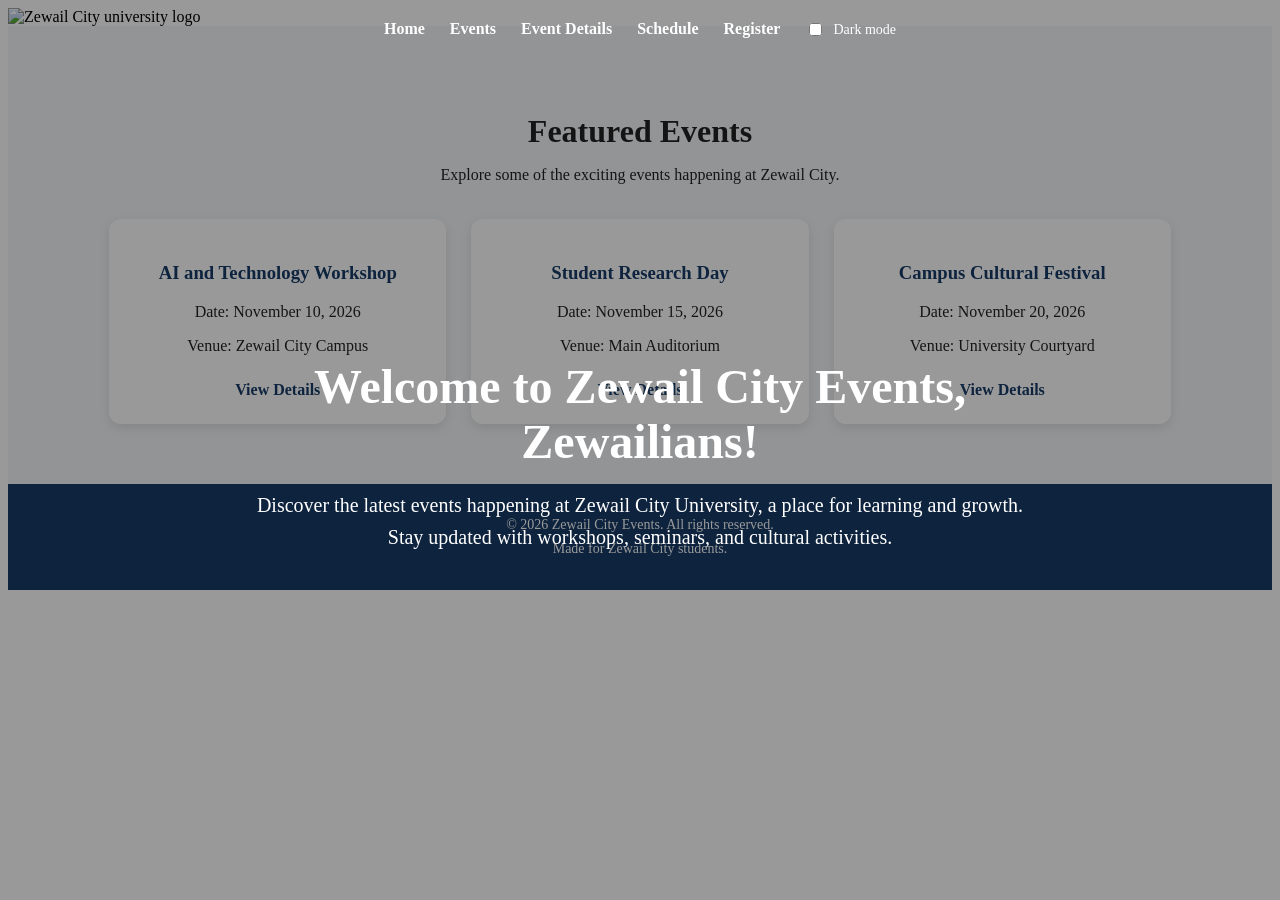
==== index.html @ 746bef53 "Add files via upload" ====
<!DOCTYPE html>
<html lang="en">


<head>
    <meta charset="UTF-8">
    <meta name="viewport" content="width=device-width, initial-scale=1.0">
    <title>Zewail City Events</title>
    
<link rel="stylesheet" href="style.css">

</head>


<body>

    <div class="hero">

        <nav class="main-nav">
    <a href="index.html">Home</a>
    <a href="events.html">Events</a>
    <a href="event-details.html">Event Details</a>
    <a href="schedule.html">Schedule</a>
    <a href="registration.html">Register</a>
    <label class="theme-toggle">
    <input type="checkbox" id="dark-mode">
    <span>Dark mode</span>
</label>


</nav> 

        <img
            src="https://img.sanishtech.com/u/2b7cc53fdcdb1e568242554a8182a8a2.webp"
            alt="Zewail City university logo"
        >

        <div class="hero-content">
            <h1>Welcome to Zewail City Events, Zewailians!</h1>

            <p>
                Discover the latest events happening at Zewail City University,
                a place for learning and growth. Stay updated with workshops,
                seminars, and cultural activities.
            </p>
        </div>

    </div>
    
        <section class="featured-events">

    <h2>Featured Events</h2>

    <p>Explore some of the exciting events happening at Zewail City.</p>

    <div class="events-container">

        <article class="event-card">
            <h3>AI and Technology Workshop</h3>
            <p>Date: November 10, 2026</p>
            <p>Venue: Zewail City Campus</p>
            <a href="event-details.html">View Details</a>
        </article>

        <article class="event-card">
            <h3>Student Research Day</h3>
            <p>Date: November 15, 2026</p>
            <p>Venue: Main Auditorium</p>
            <a href="event-details.html">View Details</a>
        </article>

        <article class="event-card">
            <h3>Campus Cultural Festival</h3>
            <p>Date: November 20, 2026</p>
            <p>Venue: University Courtyard</p>
            <a href="event-details.html">View Details</a>
        </article>

    </div>

</section>

    <footer class="site-footer">
    <p>&copy; 2026 Zewail City Events. All rights reserved.</p>
    <p>Made for Zewail City students.</p>
</footer>
</body>


</html>
---- style.css ----
img {
    width: 100%;
    height: 100vh;
    object-fit: cover;
    display: block;
}
img {
    width: 100%;
    height: auto;
    display: block;
} 

.hero img {
    width: 100%;
    height: 100%;
    object-fit: cover;
    display: block;
}

.hero-content {
    position: absolute;
    top: 50%;
    left: 50%;
    transform: translate(-50%, -50%);
    color: white;
    text-align: center;
    width: 90%;
}
 .hero-content {
    position: absolute;
    top: 50%;
    left: 50%;
    transform: translate(-50%, -50%);
    color: white;
    text-align: center;
    width: 90%;
    max-width: 800px;
    z-index: 1;
}

.hero-content h1 {
    font-size: 48px;
    margin-bottom: 20px;
}

.hero-content p {
    font-size: 20px;
    line-height: 1.6;
}
.hero::before {
    content: "";
    position: absolute;
    top: 0;
    left: 0;
    width: 100%;
    height: 100%;
    background: rgba(0, 0, 0, 0.4);
    z-index: 1;
}

.hero-content {
    z-index: 2;
}


@media (max-width: 600px) {
    .hero-content h1 {
        font-size: 32px;
    }

    .hero-content p {
        font-size: 16px;
    }
} 

.main-nav {
    position: absolute;
    top: 0;
    left: 0;
    width: 100%;
    box-sizing: border-box;
    padding: 20px;
    display: flex;
    justify-content: center;
    gap: 25px;
    flex-wrap: wrap;
    z-index: 2;
}

.main-nav a {
    color: white;
    text-decoration: none;
    font-weight: bold;
    transition: color 0.3s ease;
}

.main-nav a:hover {
    color: #ffd166;
} 


@media (max-width: 600px) {
    .main-nav {
        gap: 12px;
        padding: 15px 10px;
    }

    .main-nav a {
        font-size: 14px;
    }
}

.featured-events {
    padding: 60px 8%;
    text-align: center;
    background-color: #f4f6f9;
    color: #222;
}

.featured-events h2 {
    font-size: 32px;
    margin-bottom: 15px;
}

.events-container {
    display: grid;
    grid-template-columns: repeat(3, 1fr);
    gap: 25px;
    margin-top: 35px;
}

.event-card {
    background-color: white;
    padding: 25px;
    border-radius: 12px;
    box-shadow: 0 4px 12px rgba(0, 0, 0, 0.1);
}

.event-card h3 {
    color: #173b67;
}

.event-card a {
    display: inline-block;
    margin-top: 10px;
    color: #173b67;
    font-weight: bold;
    text-decoration: none;
}

.event-card a:hover {
    color: #d97706;
} 
@media (max-width: 900px) {
    .events-container {
        grid-template-columns: repeat(2, 1fr);
    }
}

@media (max-width: 600px) {
    .events-container {
        grid-template-columns: 1fr;
    }
}

.site-footer {
    background-color: #173b67;
    color: white;
    text-align: center;
    padding: 25px 15px;
    margin-top: 0;
}

.site-footer p {
    margin: 8px 0;
    font-size: 14px;
}

.event-image {
    width: 100%;
    height: 180px;
    object-fit: cover;
    border-radius: 8px;
} 

.catalogue-section {
    padding: 50px 8%;
    background-color: #f4f6f9;
    color: #222;
}

.catalogue-section h2 {
    text-align: center;
    font-size: 32px;
    color: #173b67;
}

.catalogue-section > p {
    text-align: center;
    margin-bottom: 30px;
}

.catalogue-section .events-container {
    align-items: stretch;
}

.catalogue-section .event-card {
    text-align: left;
    transition: transform 0.3s ease;
}

.catalogue-section .event-card:hover {
    transform: translateY(-5px);
}
.event-detail-section {
    max-width: 900px;
    margin: 40px auto;
    padding: 30px;
    background-color: #f4f6f9;
    color: #222;
    border-radius: 12px;
}

.event-detail-section h2 {
    color: #173b67;
    text-align: center;
}

.event-poster {
    display: block;
    width: 100%;
    height: 350px;
    object-fit: cover;
    border-radius: 10px;
    margin: 25px auto;
}

.event-detail-section li {
    margin-bottom: 12px;
    line-height: 1.5;
}

.event-detail-section > a {
    display: inline-block;
    background-color: #173b67;
    color: white;
    padding: 12px 20px;
    border-radius: 6px;
    text-decoration: none;
    transition: background-color 0.3s ease;
}

.event-detail-section > a:hover {
    background-color: #d97706;
}
.agenda-table {
    width: 100%;
    border-collapse: collapse;
    margin-top: 20px;
    background-color: white;
}

.agenda-table th,
.agenda-table td {
    border: 1px solid #d5dbe3;
    padding: 14px;
    text-align: left;
}

.agenda-table th {
    background-color: #173b67;
    color: white;
}

.agenda-table tbody tr:nth-child(even) {
    background-color: #eaf0f7;
}
.review-form {
    display: flex;
    flex-direction: column;
    gap: 12px;
    margin-top: 20px;
}

.review-form label {
    font-weight: bold;
    color: #173b67;
}

.review-form input,
.review-form select,
.review-form textarea {
    width: 100%;
    box-sizing: border-box;
    padding: 12px;
    border: 1px solid #cbd5e1;
    border-radius: 6px;
    font: inherit;
}

.review-form textarea {
    resize: vertical;
}

.review-form button {
    align-self: flex-start;
    background-color: #173b67;
    color: white;
    padding: 12px 22px;
    border: none;
    border-radius: 6px;
    cursor: pointer;
    transition: background-color 0.3s ease;
}

.review-form button:hover {
    background-color: #d97706;
}
.table-wrapper {
    width: 100%;
    overflow-x: auto;
}

.schedule-section {
    padding: 40px 8%;
    color: #222;
}

.schedule-section h2 {
    color: #173b67;
    text-align: center;
    margin-bottom: 25px;
}

.schedule-section .agenda-table {
    min-width: 650px;
}
.registration-section {
    max-width: 750px;
    margin: 40px auto;
    padding: 30px;
    background-color: #f4f6f9;
    color: #222;
    border-radius: 12px;
}

.registration-section h2,
.registration-section h3 {
    color: #173b67;
}

.registration-form {
    display: flex;
    flex-direction: column;
    gap: 12px;
    margin-top: 25px;
}

.registration-form label {
    font-weight: bold;
}

.registration-form input:not([type="radio"]):not([type="checkbox"]) ,
.registration-form select,
.registration-form textarea {
    width: 100%;
    box-sizing: border-box;
    padding: 12px;
    border: 1px solid #cbd5e1;
    border-radius: 6px;
    font: inherit;
}

.registration-form input[type="radio"],
.registration-form input[type="checkbox"] {
    width: auto;
    margin-right: 8px;
}

.registration-form input[type="range"],
.registration-form input[type="color"],
.registration-form input[type="file"] {
    padding: 4px;
}

.registration-form button {
    align-self: flex-start;
    padding: 12px 22px;
    background-color: #173b67;
    color: white;
    border: none;
    border-radius: 6px;
    cursor: pointer;
    transition: background-color 0.3s ease;
}

.registration-form button:hover {
    background-color: #d97706;
}

@media (max-width: 600px) {
    .registration-section {
        margin: 20px 12px;
        padding: 20px;
    }
}

body:not(:has(.hero)) .main-nav {
    position: static;
    background-color: #173b67;
    justify-content: center;
}

body:not(:has(.hero)) header {
    padding: 30px 20px;
    text-align: center;
    background-color: #f4f6f9;
    color: #173b67;
}
.theme-toggle {
    display: inline-flex;
    align-items: center;
    gap: 8px;
    color: white;
    cursor: pointer;
    font-size: 14px;
}

.theme-toggle input {
    cursor: pointer;
    accent-color: #ffd166;
}

body:has(#dark-mode:checked) {
    background-color: #121820;
    color: #f1f5f9;
}

body:has(#dark-mode:checked) .featured-events,
body:has(#dark-mode:checked) .catalogue-section,
body:has(#dark-mode:checked) .event-detail-section,
body:has(#dark-mode:checked) .registration-section,
body:has(#dark-mode:checked) header {
    background-color: #1e293b;
    color: #f1f5f9;
}

body:has(#dark-mode:checked) .event-card {
    background-color: #273449;
    color: #f1f5f9;
}
### dark mood as an option for the web ,, I faced alot of errors for this option but I fixed it and now it works fine

body:has(#dark-mode:checked) h2,
body:has(#dark-mode:checked) h3 {
    color: #a8c7fa;
}

body:has(#dark-mode:checked) .agenda-table td {
    background-color: #273449;
    color: #f1f5f9;
    border-color: #475569;
}

body:has(#dark-mode:checked) .site-footer {
    background-color: #0b1220;
}
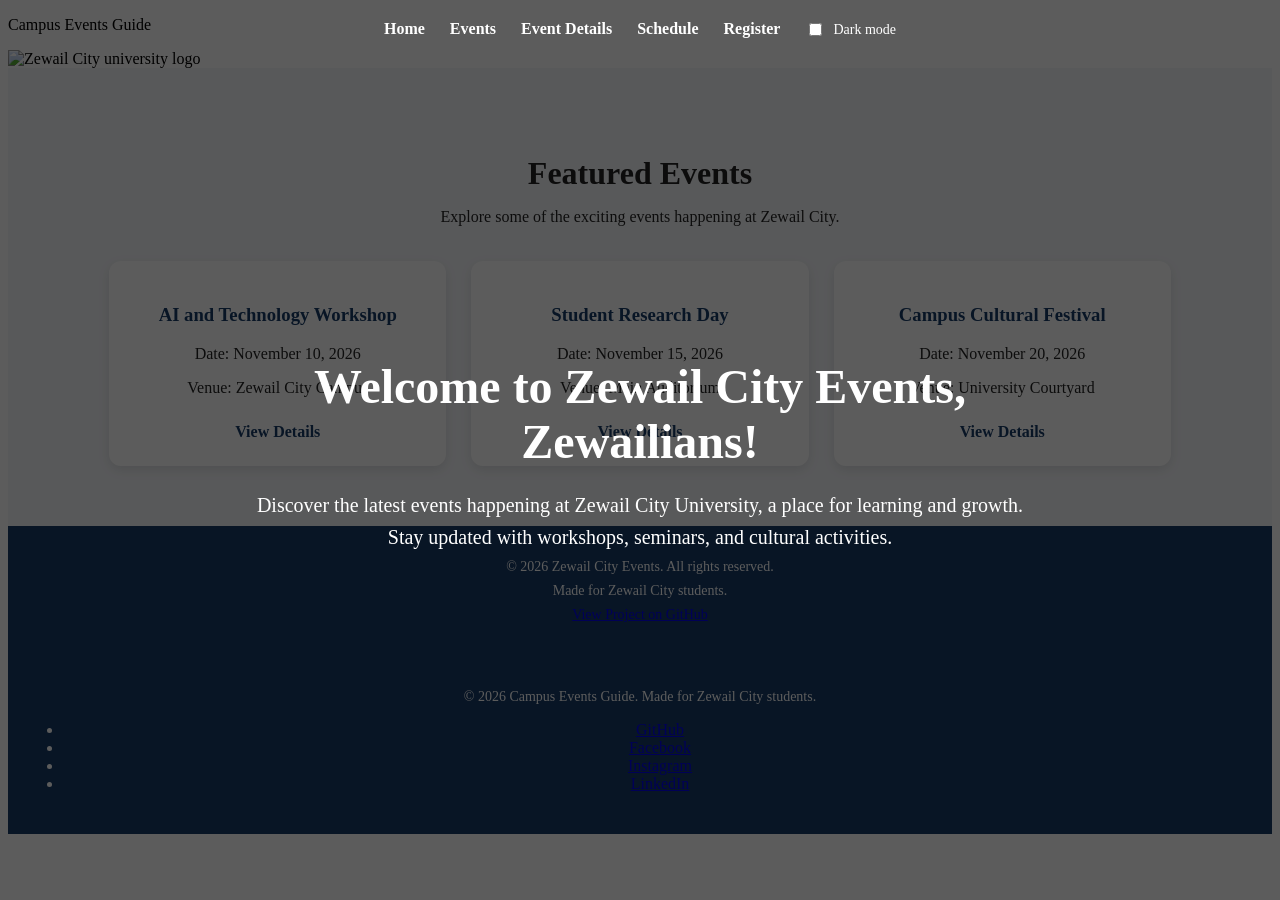
==== commit e54bf6a4: "Update index.html with footer links Added social media links and project GitHub link to footer." ====
--- a/index.html
+++ b/index.html
@@ -13,6 +13,10 @@
 
 
 <body>
+
+    <header class="hero">
+        <p class="site-name">Campus Events Guide</p>
+
 
     <div class="hero">
 
@@ -83,8 +87,25 @@
     <footer class="site-footer">
     <p>&copy; 2026 Zewail City Events. All rights reserved.</p>
     <p>Made for Zewail City students.</p>
+    <p>
+        <a href="https://github.com/elaliaaelmoez/Zewailcity-event-tracker-"
+           target="_blank"
+           rel="noopener noreferrer">
+            View Project on GitHub
+        </a>
+    </p>
+    </footer>
+      <footer class="site-footer">
+        <p>&copy; 2026 Campus Events Guide. Made for Zewail City students.</p>
+        <ul class="social-links">
+            <li><a href="https://github.com/elaliaaelmoez/Zewailcity-event-tracker-" target="_blank" rel="noopener noreferrer">GitHub</a></li>
+            <li><a href="https://www.facebook.com/ZewailCity/" target="_blank" rel="noopener noreferrer">Facebook</a></li>
+            <li><a href="https://www.instagram.com/zewailcityst/?hl=en" target="_blank" rel="noopener noreferrer">Instagram</a></li>
+            <li><a href="https://www.linkedin.com/school/zewailcityst/posts/" target="_blank" rel="noopener noreferrer">LinkedIn</a></li>
+        </ul>
+        <! there was a bug here I cannot solve it as all the link of linkedin moves to my personal  page on liinkedin
 </footer>
 </body>
 
 
-</html>+</html>
